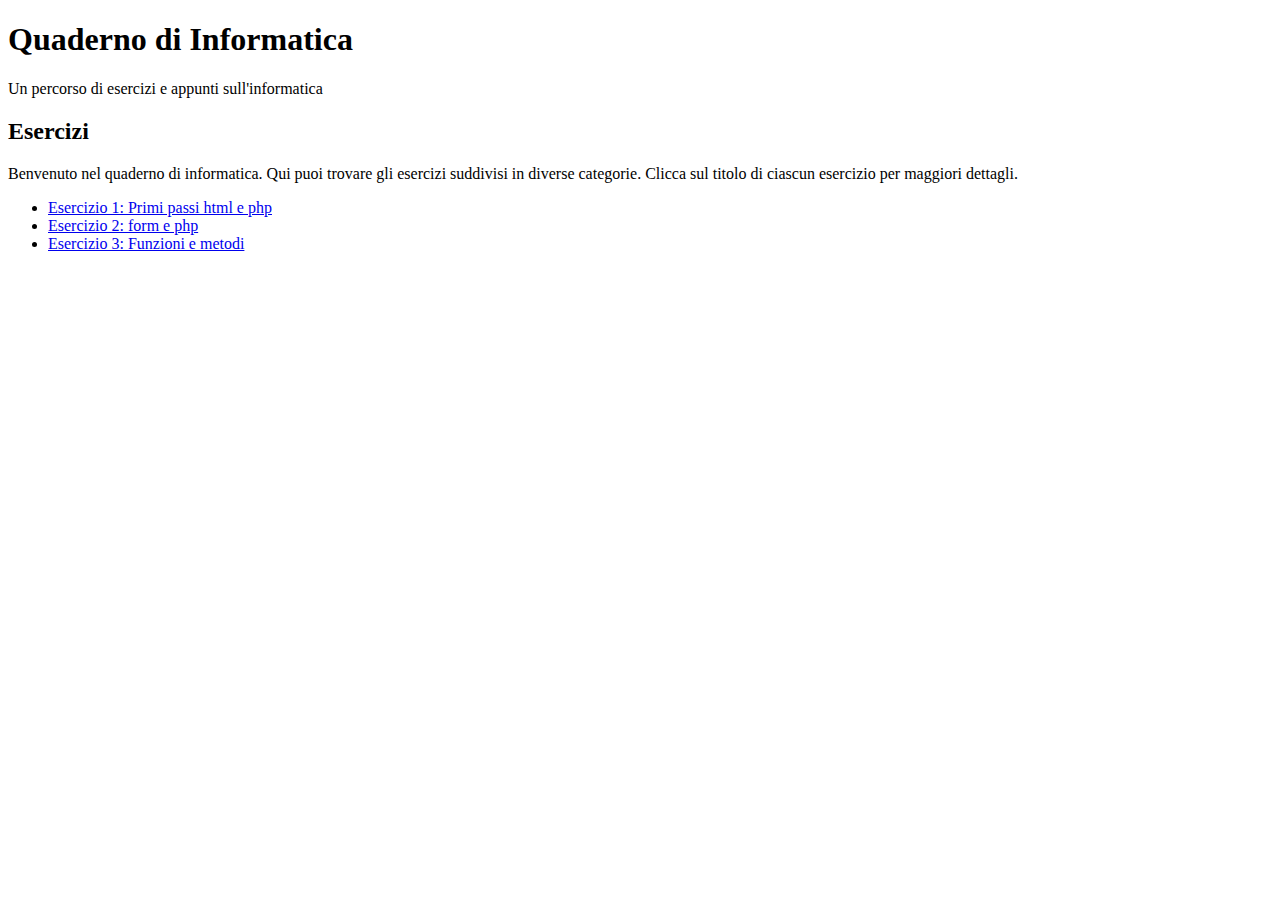
==== quaderno_informatica/index.html @ 6114b6f2 "12/12/2024" ====
<!DOCTYPE html>
<html lang="it">
<head>
    <meta charset="UTF-8">
    <meta name="viewport" content="width=device-width, initial-scale=1.0">
    <title>Quaderno di Informatica</title>
</head>
<body>

    <header>
        <h1>Quaderno di Informatica</h1>
        <p>Un percorso di esercizi e appunti sull'informatica</p>
    </header>

    

    <div>
        <h2>Esercizi</h2>
        <p>Benvenuto nel quaderno di informatica. Qui puoi trovare gli esercizi suddivisi in diverse categorie. Clicca sul titolo di ciascun esercizio per maggiori dettagli.</p>

        <ul>
            <li><a href="esercizio1.html" target="_blank">Esercizio 1: Primi passi html e php</a></li>
            <li><a href="esercizio2.html" target="_blank">Esercizio 2: form e php </a></li>
            <li><a href="esercizio3.html" target="_blank">Esercizio 3: Funzioni e metodi</a></li>
        
        </ul>
    </div>

 

</body>
</html>
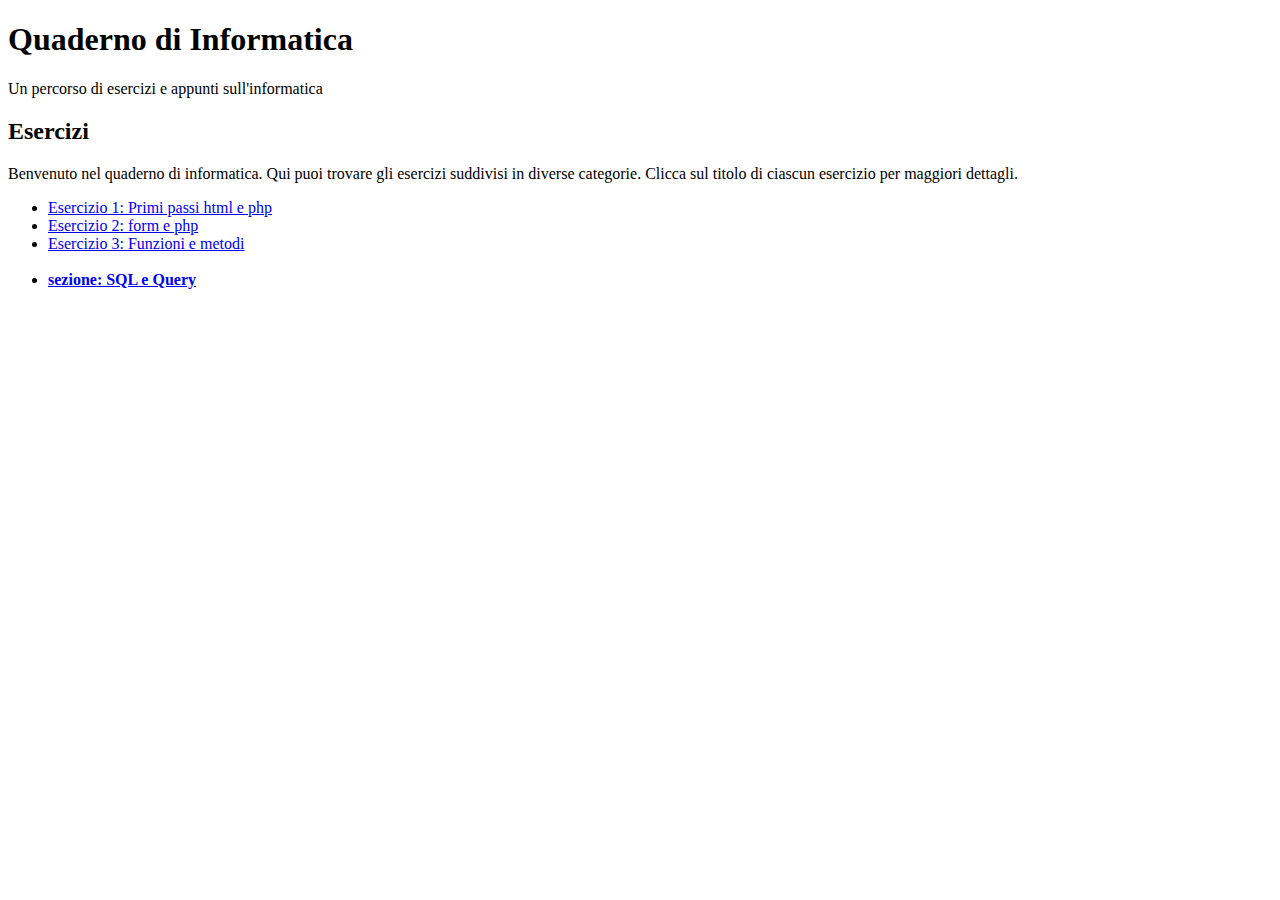
==== commit d97c20eb: "Query" ====
--- a/quaderno_informatica/index.html
+++ b/quaderno_informatica/index.html
@@ -21,7 +21,8 @@
         <ul>
             <li><a href="esercizio1.html" target="_blank">Esercizio 1: Primi passi html e php</a></li>
             <li><a href="esercizio2.html" target="_blank">Esercizio 2: form e php </a></li>
-            <li><a href="esercizio3.html" target="_blank">Esercizio 3: Funzioni e metodi</a></li>
+            <li><a href="esercizio3.html" target="_blank">Esercizio 3: Funzioni e metodi</a></li> <br>
+            <li><a href="Query_SQL.html" target="_blank"><b>sezione: SQL e Query</b> </a></li>
         
         </ul>
     </div>
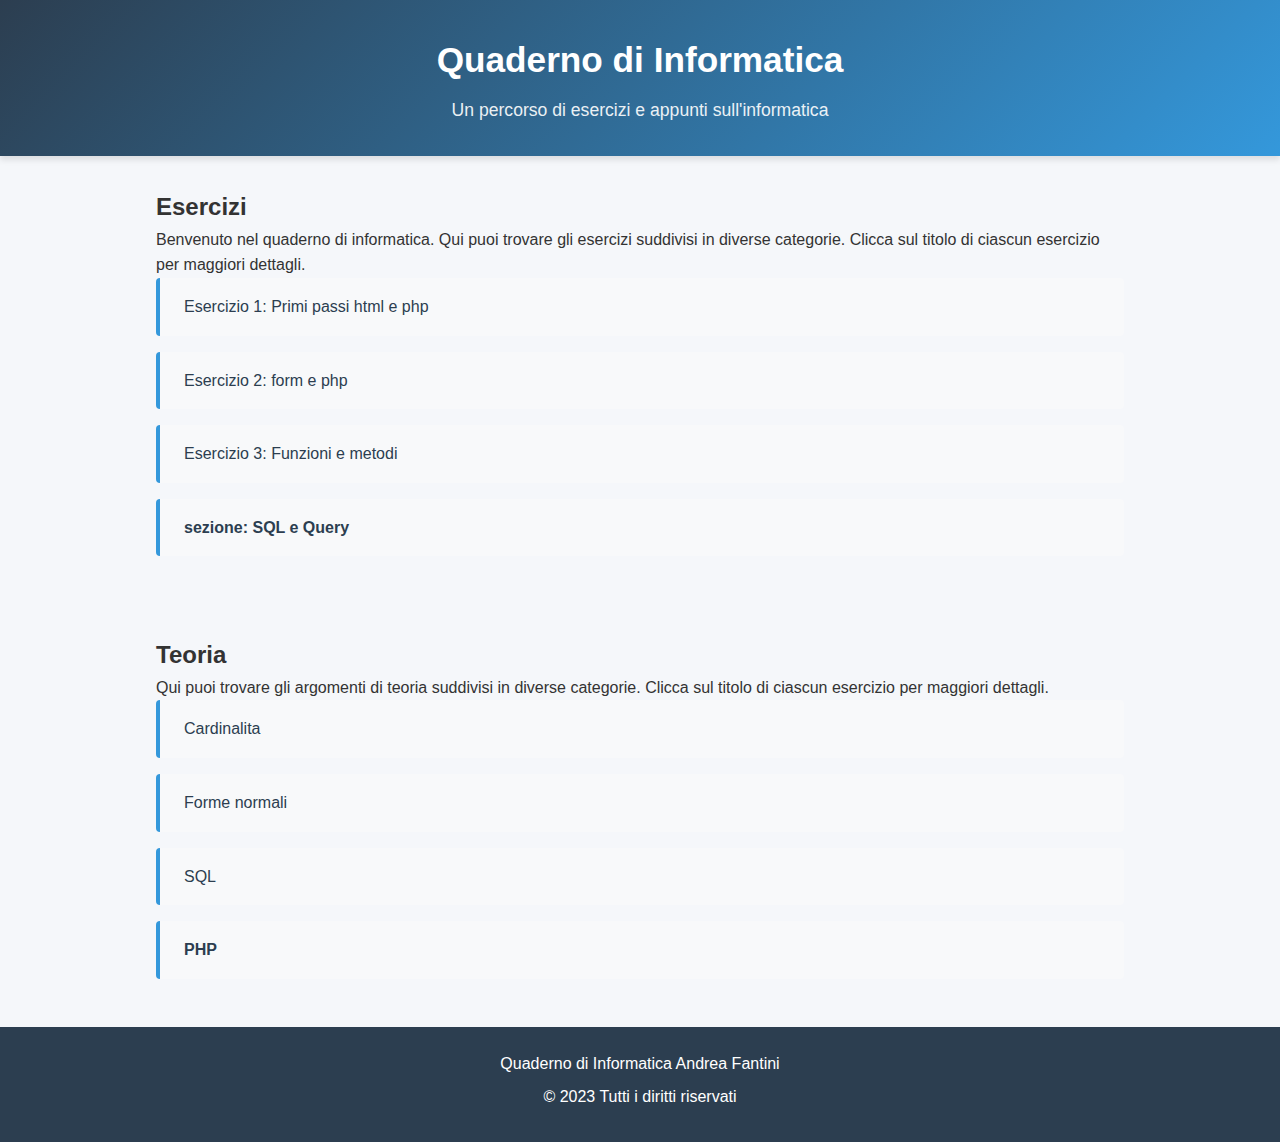
==== commit 5f34136e: "Aggiunta css e database" ====
--- a/quaderno_informatica/index.html
+++ b/quaderno_informatica/index.html
@@ -3,6 +3,7 @@
 <head>
     <meta charset="UTF-8">
     <meta name="viewport" content="width=device-width, initial-scale=1.0">
+    <link rel="stylesheet" href="style.css">
     <title>Quaderno di Informatica</title>
 </head>
 <body>
@@ -12,22 +13,37 @@
         <p>Un percorso di esercizi e appunti sull'informatica</p>
     </header>
 
-    
+    <div class="container">
+        <div class="exercises-section">
+            <h2>Esercizi</h2>
+            <p>Benvenuto nel quaderno di informatica. Qui puoi trovare gli esercizi suddivisi in diverse categorie. Clicca sul titolo di ciascun esercizio per maggiori dettagli.</p>
 
-    <div>
-        <h2>Esercizi</h2>
-        <p>Benvenuto nel quaderno di informatica. Qui puoi trovare gli esercizi suddivisi in diverse categorie. Clicca sul titolo di ciascun esercizio per maggiori dettagli.</p>
+            <ul class="link-list">
+                <li><a href="esercizio1.html" target="_blank">Esercizio 1: Primi passi html e php</a></li>
+                <li><a href="esercizio2.html" target="_blank">Esercizio 2: form e php</a></li>
+                <li><a href="esercizio3.html" target="_blank">Esercizio 3: Funzioni e metodi</a></li>
+                <li><a href="Query_SQL.html" target="_blank"><b>sezione: SQL e Query</b></a></li>
+            </ul>
+        </div>
+    </div>
+    <div class="container">
+        <div class="exercises-section">
+            <h2>Teoria</h2>
+            <p> Qui puoi trovare gli argomenti di teoria suddivisi in diverse categorie. Clicca sul titolo di ciascun esercizio per maggiori dettagli.</p>
 
-        <ul>
-            <li><a href="esercizio1.html" target="_blank">Esercizio 1: Primi passi html e php</a></li>
-            <li><a href="esercizio2.html" target="_blank">Esercizio 2: form e php </a></li>
-            <li><a href="esercizio3.html" target="_blank">Esercizio 3: Funzioni e metodi</a></li> <br>
-            <li><a href="Query_SQL.html" target="_blank"><b>sezione: SQL e Query</b> </a></li>
-        
-        </ul>
+            <ul class="link-list">
+                <li><a href="cardinalità.html" target="_blank">Cardinalita</a></li>
+                <li><a href="FormeNormali.html" target="_blank">Forme normali</a></li>
+                <li><a href="TeoriaSQL.html" target="_blank">SQL</a></li>
+                <li><a href="TeoriaPHP.html" target="_blank"><b>PHP</b></a></li>
+            </ul>
+        </div>
     </div>
 
- 
+    <footer>
+        <p>Quaderno di Informatica Andrea Fantini</p>
+        <p>&copy; 2023 Tutti i diritti riservati</p>
+    </footer>
 
 </body>
-</html>
+</html>--- a/quaderno_informatica/style.css
+++ b/quaderno_informatica/style.css
@@ -0,0 +1,179 @@
+/* style.css - Foglio di stile universale per tutte le pagine */
+
+/* Reset e stili base */
+/* style.css - Foglio di stile universale semplificato */
+
+/* Reset e stili base */
+* {
+    margin: 0;
+    padding: 0;
+    box-sizing: border-box;
+    font-family: 'Segoe UI', Tahoma, Geneva, Verdana, sans-serif;
+}
+
+body {
+    background-color: #f5f7fa;
+    color: #333;
+    line-height: 1.6;
+    min-height: 100vh;
+    display: flex;
+    flex-direction: column;
+}
+
+/* Header - comune a tutte le pagine */
+header {
+    background: linear-gradient(135deg, #2c3e50, #3498db);
+    color: white;
+    padding: 2rem 1rem;
+    text-align: center;
+    box-shadow: 0 4px 6px rgba(0, 0, 0, 0.1);
+}
+
+header h1 {
+    font-size: 2.2rem;
+    margin-bottom: 0.5rem;
+}
+
+header p {
+    font-size: 1.1rem;
+    opacity: 0.9;
+}
+
+/* Contenitore principale */
+.container {
+    max-width: 1000px;
+    width: 90%;
+    margin: 2rem auto;
+    flex: 1;
+    padding: 0 1rem;
+}
+
+/* Struttura comune a tutte le pagine di contenuto */
+.content-section {
+    background-color: white;
+    border-radius: 8px;
+    padding: 2rem;
+    box-shadow: 0 2px 4px rgba(0, 0, 0, 0.05);
+    margin-bottom: 2rem;
+}
+
+.content-section h1 {
+    color: #2c3e50;
+    text-align: center;
+    margin-bottom: 1.5rem;
+    padding-bottom: 0.5rem;
+    border-bottom: 2px solid #3498db;
+}
+
+.content-section p {
+    text-align: center;
+    margin-bottom: 2rem;
+    color: #555;
+    font-size: 1.1rem;
+}
+
+/* Lista esercizi - comune a tutte le pagine */
+.link-list {
+    list-style-type: none;
+}
+
+.link-list li {
+    margin-bottom: 1rem;
+    transition: transform 0.2s;
+}
+
+.link-list li:hover {
+    transform: translateX(5px);
+}
+
+.link-list a {
+    display: block;
+    padding: 1rem 1.5rem;
+    background-color: #f8f9fa;
+    border-left: 4px solid #3498db;
+    color: #2c3e50;
+    text-decoration: none;
+    border-radius: 4px;
+    transition: all 0.3s ease;
+    font-weight: 500;
+}
+
+.link-list a:hover {
+    background-color: #e9f5ff;
+    border-left: 4px solid #2c3e50;
+    color: #3498db;
+}
+
+/* Pulsanti - comune a tutte le pagine */
+.btn-container {
+    text-align: center;
+    margin-top: 2rem;
+}
+
+button, .btn {
+    background-color: #3498db;
+    color: white;
+    border: none;
+    padding: 0.8rem 1.5rem;
+    border-radius: 4px;
+    cursor: pointer;
+    font-size: 1rem;
+    transition: all 0.3s ease;
+    box-shadow: 0 2px 4px rgba(0, 0, 0, 0.1);
+    text-decoration: none;
+    display: inline-block;
+}
+
+button:hover, .btn:hover {
+    background-color: #2980b9;
+    transform: translateY(-2px);
+    box-shadow: 0 4px 8px rgba(0, 0, 0, 0.15);
+}
+
+/* Footer - comune a tutte le pagine */
+footer {
+    background-color: #2c3e50;
+    color: white;
+    text-align: center;
+    padding: 1.5rem;
+    margin-top: auto;
+}
+
+footer p {
+    margin-bottom: 0.5rem;
+}
+
+/* Stili per blocchi di codice (se presenti) */
+.code-block {
+    background-color: #f8f9fa;
+    border-left: 4px solid #3498db;
+    padding: 1rem;
+    margin: 1rem 0;
+    overflow-x: auto;
+    font-family: 'Courier New', Courier, monospace;
+    border-radius: 0 4px 4px 0;
+}
+
+/* Responsive design */
+@media (max-width: 768px) {
+    header h1 {
+        font-size: 1.8rem;
+    }
+    
+    header p {
+        font-size: 1rem;
+    }
+    
+    .container {
+        width: 95%;
+        padding: 0 0.5rem;
+    }
+    
+    .content-section {
+        padding: 1.5rem;
+    }
+    
+    .link-list a {
+        padding: 0.8rem 1rem;
+    }
+}